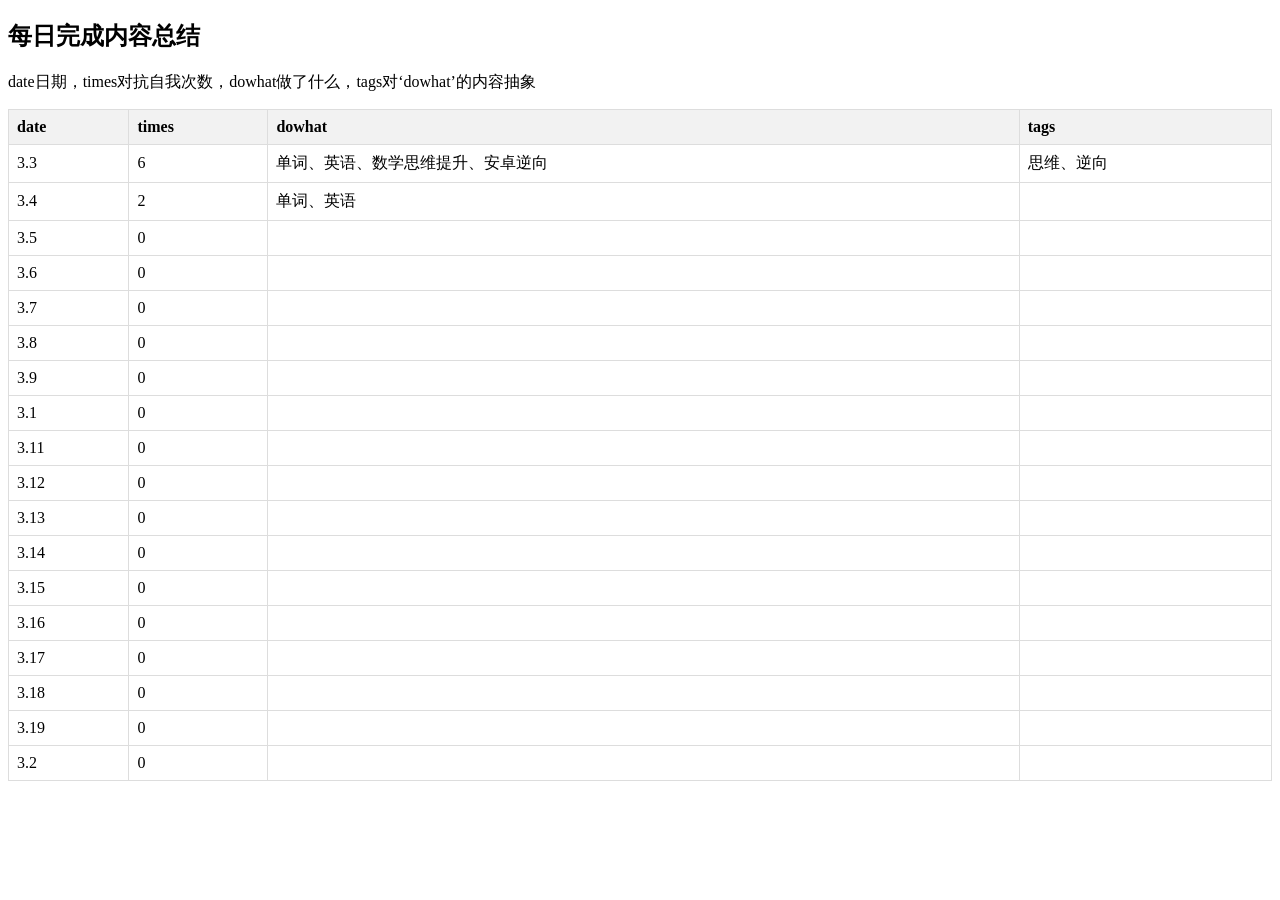
==== index.html @ 72d4c5e9 "Add files via upload" ====
<!DOCTYPE html>
<html>
<head>
    <title>个人计划表</title>
    <style>
        table { border-collapse: collapse; width: 100%; }
        th, td { border: 1px solid #ddd; padding: 8px; text-align: left; }
        th { background-color: #f2f2f2; }
    </style>
</head>
<body>
    <h2>每日完成内容总结</h2>
    <p>date日期，times对抗自我次数，dowhat做了什么，tags对‘dowhat’的内容抽象</p>
    <!-- 表格将显示在这里 -->
    <div id="table-container"></div>

    <script>
        // 1. 静态定义表格数据（数组）
        const tableData = [
            { date: 3.3, times: 6, dowhat: '单词、英语、数学思维提升、安卓逆向', tags: '思维、逆向' },
            { date: 3.4, times: 2, dowhat: '单词、英语', tags: '' },
            { date: 3.5, times: 0, dowhat: '', tags: '' },
            { date: 3.6, times: 0, dowhat: '', tags: '' },
            { date: 3.7, times: 0, dowhat: '', tags: '' },
            { date: 3.8, times: 0, dowhat: '', tags: '' },
            { date: 3.9, times: 0, dowhat: '', tags: '' },
            { date: 3.10, times: 0, dowhat: '', tags: '' },
            { date: 3.11, times: 0, dowhat: '', tags: '' },
            { date: 3.12, times: 0, dowhat: '', tags: '' },
            { date: 3.13, times: 0, dowhat: '', tags: '' },
            { date: 3.14, times: 0, dowhat: '', tags: '' },
            { date: 3.15, times: 0, dowhat: '', tags: '' },
            { date: 3.16, times: 0, dowhat: '', tags: '' },
            { date: 3.17, times: 0, dowhat: '', tags: '' },
            { date: 3.18, times: 0, dowhat: '', tags: '' },
            { date: 3.19, times: 0, dowhat: '', tags: '' },
            { date: 3.20, times: 0, dowhat: '', tags: '' },
        ];

        // 2. 生成表格的函数
        function renderTable(data) {
            // 如果数据为空，返回空
            if (!data || data.length === 0) return '<p>暂无数据</p>';

            // 获取所有列名（假设每个对象键相同，取第一个对象的键作为表头）
            const columns = Object.keys(data[0]);

            // 开始构建表格HTML
            let html = '<table>\n';

            // 添加表头
            html += '  <thead>\n    <tr>\n';
            columns.forEach(col => {
                html += `      <th>${col}</th>\n`;
            });
            html += '    </tr>\n  </thead>\n';

            // 添加表体
            html += '  <tbody>\n';
            data.forEach(row => {
                html += '    <tr>\n';
                columns.forEach(col => {
                    html += `      <td>${row[col]}</td>\n`;
                });
                html += '    </tr>\n';
            });
            html += '  </tbody>\n';
            html += '</table>';

            return html;
        }

        // 3. 将生成的表格插入到页面
        document.getElementById('table-container').innerHTML = renderTable(tableData);
    </script>
</body>
</html>
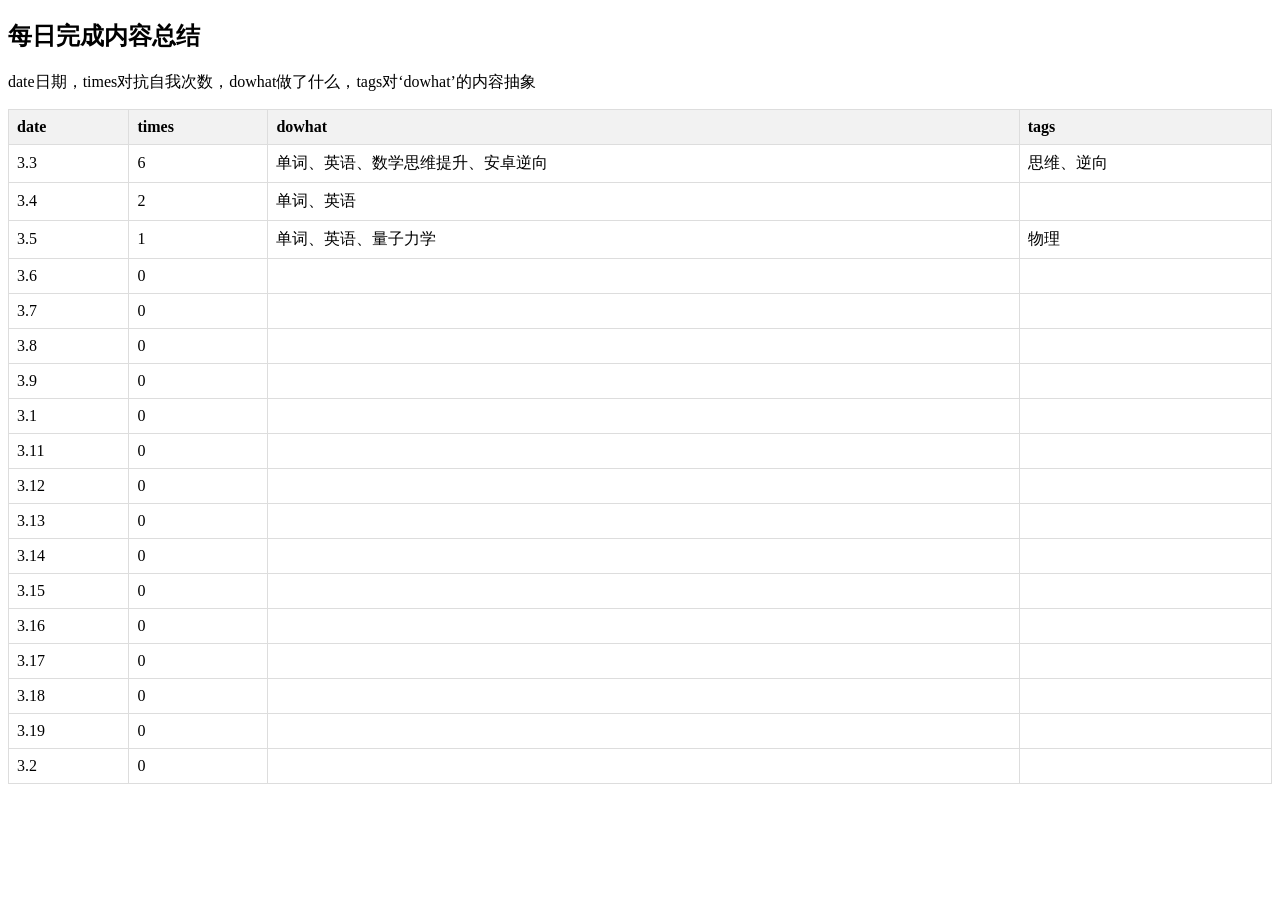
==== commit 1f0cc9f1: "Add files via upload" ====
--- a/index.html
+++ b/index.html
@@ -19,7 +19,7 @@
         const tableData = [
             { date: 3.3, times: 6, dowhat: '单词、英语、数学思维提升、安卓逆向', tags: '思维、逆向' },
             { date: 3.4, times: 2, dowhat: '单词、英语', tags: '' },
-            { date: 3.5, times: 0, dowhat: '', tags: '' },
+            { date: 3.5, times: 1, dowhat: '单词、英语、量子力学', tags: '物理' },
             { date: 3.6, times: 0, dowhat: '', tags: '' },
             { date: 3.7, times: 0, dowhat: '', tags: '' },
             { date: 3.8, times: 0, dowhat: '', tags: '' },
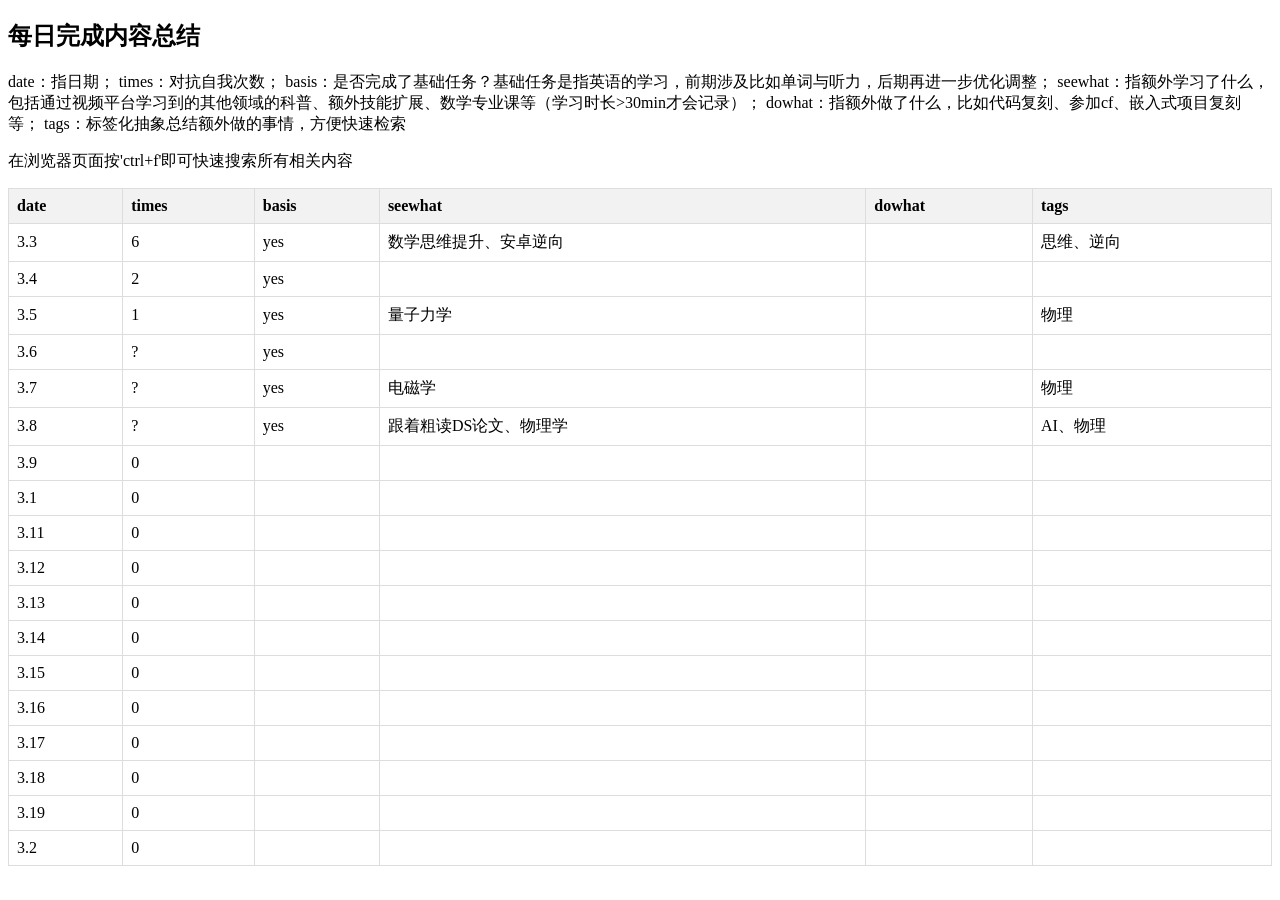
==== commit 5e34c4e7: "Add files via upload" ====
--- a/index.html
+++ b/index.html
@@ -10,31 +10,37 @@
 </head>
 <body>
     <h2>每日完成内容总结</h2>
-    <p>date日期，times对抗自我次数，dowhat做了什么，tags对‘dowhat’的内容抽象</p>
+    <p> date：指日期；
+        times：对抗自我次数；
+        basis：是否完成了基础任务？基础任务是指英语的学习，前期涉及比如单词与听力，后期再进一步优化调整；
+        seewhat：指额外学习了什么，包括通过视频平台学习到的其他领域的科普、额外技能扩展、数学专业课等（学习时长>30min才会记录）；
+        dowhat：指额外做了什么，比如代码复刻、参加cf、嵌入式项目复刻等；
+        tags：标签化抽象总结额外做的事情，方便快速检索</p>
+    <p>在浏览器页面按'ctrl+f'即可快速搜索所有相关内容</p>
     <!-- 表格将显示在这里 -->
     <div id="table-container"></div>
 
     <script>
         // 1. 静态定义表格数据（数组）
         const tableData = [
-            { date: 3.3, times: 6, dowhat: '单词、英语、数学思维提升、安卓逆向', tags: '思维、逆向' },
-            { date: 3.4, times: 2, dowhat: '单词、英语', tags: '' },
-            { date: 3.5, times: 1, dowhat: '单词、英语、量子力学', tags: '物理' },
-            { date: 3.6, times: 0, dowhat: '', tags: '' },
-            { date: 3.7, times: 0, dowhat: '', tags: '' },
-            { date: 3.8, times: 0, dowhat: '', tags: '' },
-            { date: 3.9, times: 0, dowhat: '', tags: '' },
-            { date: 3.10, times: 0, dowhat: '', tags: '' },
-            { date: 3.11, times: 0, dowhat: '', tags: '' },
-            { date: 3.12, times: 0, dowhat: '', tags: '' },
-            { date: 3.13, times: 0, dowhat: '', tags: '' },
-            { date: 3.14, times: 0, dowhat: '', tags: '' },
-            { date: 3.15, times: 0, dowhat: '', tags: '' },
-            { date: 3.16, times: 0, dowhat: '', tags: '' },
-            { date: 3.17, times: 0, dowhat: '', tags: '' },
-            { date: 3.18, times: 0, dowhat: '', tags: '' },
-            { date: 3.19, times: 0, dowhat: '', tags: '' },
-            { date: 3.20, times: 0, dowhat: '', tags: '' },
+            { date: 3.3, times: 6, basis: 'yes', seewhat: '数学思维提升、安卓逆向', dowhat: '', tags: '思维、逆向' },
+            { date: 3.4, times: 2, basis: 'yes', seewhat: '', dowhat: '', tags: '' },
+            { date: 3.5, times: 1, basis: 'yes', seewhat: '量子力学', dowhat: '', tags: '物理' },
+            { date: 3.6, times: '?', basis: 'yes', seewhat: '', dowhat: '', tags: '' },
+            { date: 3.7, times: '?', basis: 'yes', seewhat: '电磁学', dowhat: '', tags: '物理' },
+            { date: 3.8, times: '?', basis: 'yes',  seewhat: '跟着粗读DS论文、物理学', dowhat: '', tags: 'AI、物理' },
+            { date: 3.9, times: 0, basis: '', seewhat: '', dowhat: '', tags: '' },
+            { date: 3.10, times: 0, basis: '', seewhat: '', dowhat: '', tags: '' },
+            { date: 3.11, times: 0, basis: '', seewhat: '', dowhat: '', tags: '' },
+            { date: 3.12, times: 0, basis: '', seewhat: '', dowhat: '', tags: '' },
+            { date: 3.13, times: 0, basis: '', seewhat: '', dowhat: '', tags: '' },
+            { date: 3.14, times: 0, basis: '', seewhat: '', dowhat: '', tags: '' },
+            { date: 3.15, times: 0, basis: '', seewhat: '', dowhat: '', tags: '' },
+            { date: 3.16, times: 0, basis: '', seewhat: '', dowhat: '', tags: '' },
+            { date: 3.17, times: 0, basis: '', seewhat: '', dowhat: '', tags: '' },
+            { date: 3.18, times: 0, basis: '', seewhat: '', dowhat: '', tags: '' },
+            { date: 3.19, times: 0, basis: '', seewhat: '', dowhat: '', tags: '' },
+            { date: 3.20, times: 0, basis: '', seewhat: '', dowhat: '', tags: '' },
         ];
 
         // 2. 生成表格的函数
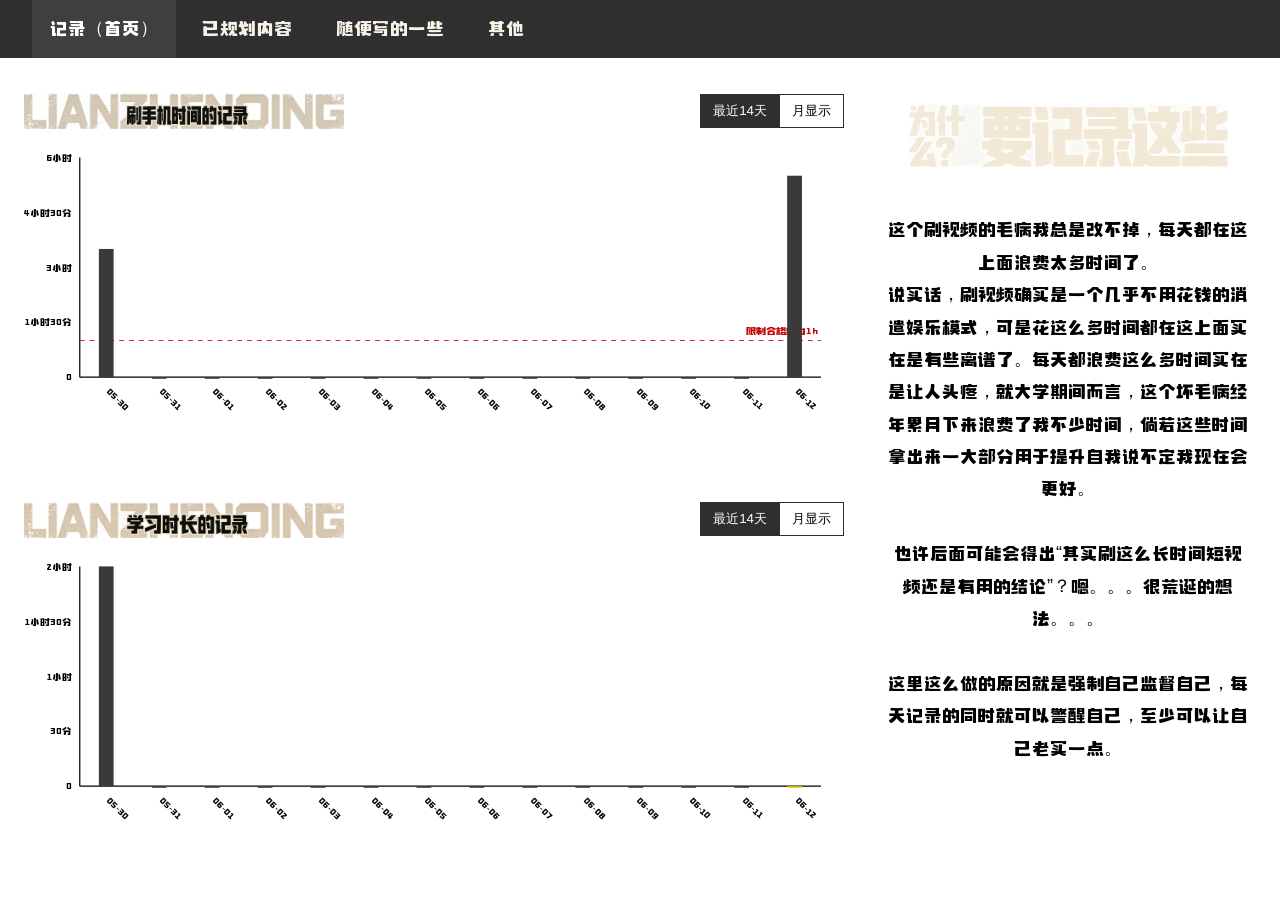
==== commit 98d2cf47: "Add files via upload" ====
--- a/index.html
+++ b/index.html
@@ -1,83 +1,64 @@
-<!DOCTYPE html>
-<html>
-<head>
-    <title>个人计划表</title>
-    <style>
-        table { border-collapse: collapse; width: 100%; }
-        th, td { border: 1px solid #ddd; padding: 8px; text-align: left; }
-        th { background-color: #f2f2f2; }
-    </style>
-</head>
-<body>
-    <h2>每日完成内容总结</h2>
-    <p> date：指日期；
-        times：对抗自我次数；
-        basis：是否完成了基础任务？基础任务是指英语的学习，前期涉及比如单词与听力，后期再进一步优化调整；
-        seewhat：指额外学习了什么，包括通过视频平台学习到的其他领域的科普、额外技能扩展、数学专业课等（学习时长>30min才会记录）；
-        dowhat：指额外做了什么，比如代码复刻、参加cf、嵌入式项目复刻等；
-        tags：标签化抽象总结额外做的事情，方便快速检索</p>
-    <p>在浏览器页面按'ctrl+f'即可快速搜索所有相关内容</p>
-    <!-- 表格将显示在这里 -->
-    <div id="table-container"></div>
+﻿<!doctype html>
+<html lang="zh-CN">
+<head>
+  <meta charset="UTF-8" />
+  <meta name="viewport" content="width=device-width, initial-scale=1.0" />
+  <title></title>
+  <link rel="stylesheet" href="./styles/app.css" />
+</head>
+<body data-page="home">
+  <div class="app-shell">
+    <header class="site-nav">
+      <nav class="sidebar-nav" data-role="sidebar-nav"></nav>
+    </header>
+
+    <main class="content">
+      <div class="home-layout">
+        <div class="chart-column">
+          <section class="chart-card" data-mode-target="phone">
+            <header class="chart-head">
+              <div>
+                <img class="chart-title-image" src="./picture/刷手机时间的记录.png" alt="" data-role="phone-title-image" />
+              </div>
+              <div class="chart-controls">
+                <select class="month-select" data-role="phone-month" hidden></select>
+                <div class="mode-switch">
+                  <button type="button" class="mode-button is-active" data-mode="recent"></button>
+                  <button type="button" class="mode-button" data-mode="month"></button>
+                </div>
+              </div>
+            </header>
+            <div class="chart-panel" data-role="phone-chart"></div>
+          </section>
+
+          <section class="chart-card" data-mode-target="learning">
+            <header class="chart-head">
+              <div>
+                <img class="chart-title-image" src="./picture/学习时长的记录.png" alt="" data-role="learning-title-image" />
+              </div>
+              <div class="chart-controls">
+                <select class="month-select" data-role="learning-month" hidden></select>
+                <div class="mode-switch">
+                  <button type="button" class="mode-button is-active" data-mode="recent"></button>
+                  <button type="button" class="mode-button" data-mode="month"></button>
+                </div>
+              </div>
+            </header>
+            <div class="chart-panel" data-role="learning-chart"></div>
+          </section>
+        </div>
+
+        <aside class="reason-panel">
+          <img class="reason-image" src="./picture/为什么要记录这些.png" alt="" data-role="reason-image" />
+          <p data-role="reason-copy"></p>
+        </aside>
+      </div>
+    </main>
+  </div>
 
-    <script>
-        // 1. 静态定义表格数据（数组）
-        const tableData = [
-            { date: 3.3, times: 6, basis: 'yes', seewhat: '数学思维提升、安卓逆向', dowhat: '', tags: '思维、逆向' },
-            { date: 3.4, times: 2, basis: 'yes', seewhat: '', dowhat: '', tags: '' },
-            { date: 3.5, times: 1, basis: 'yes', seewhat: '量子力学', dowhat: '', tags: '物理' },
-            { date: 3.6, times: '?', basis: 'yes', seewhat: '', dowhat: '', tags: '' },
-            { date: 3.7, times: '?', basis: 'yes', seewhat: '电磁学', dowhat: '', tags: '物理' },
-            { date: 3.8, times: '?', basis: 'yes',  seewhat: '跟着粗读DS论文、物理学', dowhat: '', tags: 'AI、物理' },
-            { date: 3.9, times: 0, basis: '', seewhat: '', dowhat: '', tags: '' },
-            { date: 3.10, times: 0, basis: '', seewhat: '', dowhat: '', tags: '' },
-            { date: 3.11, times: 0, basis: '', seewhat: '', dowhat: '', tags: '' },
-            { date: 3.12, times: 0, basis: '', seewhat: '', dowhat: '', tags: '' },
-            { date: 3.13, times: 0, basis: '', seewhat: '', dowhat: '', tags: '' },
-            { date: 3.14, times: 0, basis: '', seewhat: '', dowhat: '', tags: '' },
-            { date: 3.15, times: 0, basis: '', seewhat: '', dowhat: '', tags: '' },
-            { date: 3.16, times: 0, basis: '', seewhat: '', dowhat: '', tags: '' },
-            { date: 3.17, times: 0, basis: '', seewhat: '', dowhat: '', tags: '' },
-            { date: 3.18, times: 0, basis: '', seewhat: '', dowhat: '', tags: '' },
-            { date: 3.19, times: 0, basis: '', seewhat: '', dowhat: '', tags: '' },
-            { date: 3.20, times: 0, basis: '', seewhat: '', dowhat: '', tags: '' },
-        ];
+  <script src="./scripts/strings.js"></script>
+  <script src="./app.js"></script>
+</body>
+</html>
 
-        // 2. 生成表格的函数
-        function renderTable(data) {
-            // 如果数据为空，返回空
-            if (!data || data.length === 0) return '<p>暂无数据</p>';
 
-            // 获取所有列名（假设每个对象键相同，取第一个对象的键作为表头）
-            const columns = Object.keys(data[0]);
-
-            // 开始构建表格HTML
-            let html = '<table>\n';
-
-            // 添加表头
-            html += '  <thead>\n    <tr>\n';
-            columns.forEach(col => {
-                html += `      <th>${col}</th>\n`;
-            });
-            html += '    </tr>\n  </thead>\n';
-
-            // 添加表体
-            html += '  <tbody>\n';
-            data.forEach(row => {
-                html += '    <tr>\n';
-                columns.forEach(col => {
-                    html += `      <td>${row[col]}</td>\n`;
-                });
-                html += '    </tr>\n';
-            });
-            html += '  </tbody>\n';
-            html += '</table>';
-
-            return html;
-        }
-
-        // 3. 将生成的表格插入到页面
-        document.getElementById('table-container').innerHTML = renderTable(tableData);
-    </script>
-</body>
-</html>
--- a/styles/app.css
+++ b/styles/app.css
@@ -0,0 +1,507 @@
+@font-face {
+  font-family: 'Mianfeiziti';
+  src: url('../fonts/MIANFEIZITI.ttf') format('truetype');
+  font-display: swap;
+}
+
+@font-face {
+  font-family: 'Fzltyjt';
+  src: url('../fonts/FZLTYJT.ttf') format('truetype');
+  font-display: swap;
+}
+
+:root {
+  color-scheme: light;
+  --page-bg: #ffffff;
+  --nav-bg: #2f2f2f;
+  --stripe-brown: rgba(176, 139, 82, 0.24);
+  --nav-text: #f7f2e8;
+  --nav-active: #ffffff;
+  --text-main: #000000;
+  --text-deep-gray: #3a3a3a;
+  --text-light-gray: #a7a7a7;
+  --text-mid-gray: #8a8a8a;
+  --status-green: #2f9a45;
+  --status-deep-green: #17632b;
+  --bar: #3a3a3a;
+  --bar-note: #f2c400;
+  --axis: #000000;
+  --control-border: #2f2f2f;
+  font-family: 'Mianfeiziti', 'Microsoft YaHei', sans-serif;
+}
+
+* {
+  box-sizing: border-box;
+}
+
+html,
+body {
+  margin: 0;
+  min-height: 100%;
+}
+
+body {
+  min-height: 100vh;
+  color: var(--text-main);
+  background: var(--page-bg);
+}
+
+.app-shell {
+  position: relative;
+  min-height: 100vh;
+}
+
+body[data-page='schedule'] .app-shell::before,
+body[data-page='feelfree'] .app-shell::before,
+body[data-page='article'] .app-shell::before {
+  content: '';
+  position: absolute;
+  z-index: 0;
+  top: 58px;
+  left: 0;
+  width: 100%;
+  height: 80px;
+  pointer-events: none;
+  background: repeating-linear-gradient(
+    -25deg,
+    var(--stripe-brown) 0 10px,
+    transparent 10px 22px
+  );
+}
+
+.site-nav {
+  position: relative;
+  z-index: 2;
+  width: 100%;
+  min-height: 58px;
+  display: flex;
+  align-items: center;
+  padding: 0 32px;
+  background: var(--nav-bg);
+}
+
+.sidebar-nav {
+  display: flex;
+  align-items: center;
+  gap: 8px;
+  font-family: 'Mianfeiziti', 'Microsoft YaHei', sans-serif;
+}
+
+.sidebar-link {
+  display: inline-flex;
+  align-items: center;
+  min-height: 58px;
+  padding: 0 18px;
+  color: var(--nav-text);
+  text-decoration: none;
+  font-size: 18px;
+  line-height: 1;
+  white-space: nowrap;
+}
+
+.sidebar-link:hover,
+.sidebar-link.is-active {
+  color: var(--nav-active);
+  background: rgba(255, 255, 255, 0.08);
+}
+
+.content {
+  position: relative;
+  z-index: 1;
+  width: min(1280px, calc(100% - 48px));
+  margin: 0 auto;
+  padding: 34px 0 48px;
+}
+
+.home-layout {
+  display: grid;
+  grid-template-columns: minmax(0, 820px) minmax(220px, 360px);
+  gap: 44px;
+  align-items: start;
+}
+
+.chart-column {
+  display: grid;
+  gap: 48px;
+}
+
+.chart-card {
+  padding: 0;
+}
+
+.chart-head {
+  display: flex;
+  align-items: center;
+  justify-content: space-between;
+  gap: 20px;
+  margin-bottom: 12px;
+}
+
+.chart-title-image {
+  display: block;
+  width: auto;
+  max-width: min(320px, 70vw);
+  max-height: 58px;
+}
+
+.chart-controls {
+  display: flex;
+  align-items: center;
+  justify-content: flex-end;
+  gap: 10px;
+  flex-wrap: wrap;
+}
+
+.month-select {
+  height: 32px;
+  min-width: 126px;
+  padding: 0 8px;
+  border: 1px solid var(--control-border);
+  border-radius: 0;
+  color: var(--text-main);
+  background: transparent;
+  outline: none;
+}
+
+.mode-switch {
+  display: inline-flex;
+  border: 1px solid var(--control-border);
+}
+
+.mode-button {
+  height: 32px;
+  padding: 0 12px;
+  border: 0;
+  border-right: 1px solid var(--control-border);
+  color: var(--text-main);
+  background: transparent;
+  cursor: pointer;
+}
+
+.mode-button:last-child {
+  border-right: 0;
+}
+
+.mode-button.is-active {
+  color: #ffffff;
+  background: var(--nav-bg);
+}
+
+.chart-panel {
+  overflow-x: auto;
+}
+
+.chart-body {
+  min-width: 720px;
+}
+
+.empty-state {
+  min-height: 220px;
+  display: grid;
+  place-items: center;
+  color: var(--text-main);
+}
+
+.chart-panel svg {
+  width: 100%;
+  height: auto;
+  display: block;
+}
+
+.axis-line {
+  stroke: var(--axis);
+  stroke-width: 1.5;
+}
+
+.axis-label,
+.tick-label {
+  fill: var(--axis);
+  font-size: 12px;
+}
+
+.limit-line {
+  stroke: #c40000;
+  stroke-width: 1;
+  stroke-dasharray: 6 6;
+}
+
+.limit-label {
+  fill: #c40000;
+  font-size: 13px;
+}
+
+.bar {
+  fill: var(--bar);
+  cursor: pointer;
+}
+
+.bar--note {
+  fill: var(--bar-note);
+}
+
+.reason-panel {
+  position: sticky;
+  top: 82px;
+  display: grid;
+  gap: 14px;
+  justify-items: center;
+  padding-top: 12px;
+}
+
+.reason-image {
+  display: block;
+  width: min(100%, 320px);
+  height: auto;
+}
+
+.reason-panel p {
+  margin: 0;
+  color: var(--text-main);
+  font-size: 18px;
+  line-height: 1.8;
+  text-align: center;
+  white-space: pre-line;
+}
+
+.fz-font {
+  font-family: 'Fzltyjt', 'Microsoft YaHei', sans-serif;
+}
+
+.page-corner-image {
+  display: block;
+  width: min(260px, 34vw);
+  height: auto;
+  margin: 0 0 22px auto;
+}
+
+.entry-list {
+  width: min(860px, 100%);
+  margin: 0 auto;
+  display: grid;
+  gap: 26px;
+}
+
+.entry-item {
+  border-left: 8px solid var(--text-deep-gray);
+}
+
+.schedule-item {
+  display: grid;
+  grid-template-columns: minmax(0, 1fr) minmax(180px, 260px);
+  gap: 30px;
+  padding: 10px 0 12px 24px;
+}
+
+.schedule-name {
+  color: var(--text-deep-gray);
+  font-size: 34px;
+  line-height: 1.15;
+}
+
+.schedule-status {
+  margin-top: 6px;
+  font-size: 15px;
+  line-height: 1.4;
+}
+
+.status--todo {
+  color: var(--text-mid-gray);
+}
+
+.status--progress {
+  color: var(--status-green);
+}
+
+.status--done {
+  color: var(--status-deep-green);
+}
+
+.schedule-progress {
+  display: grid;
+  grid-template-columns: auto minmax(0, 1fr);
+  gap: 14px;
+  margin-top: 24px;
+}
+
+.progress-label {
+  color: var(--text-deep-gray);
+  font-size: 20px;
+  line-height: 1.5;
+}
+
+.progress-beads {
+  position: relative;
+  display: grid;
+  gap: 18px;
+  padding-left: 22px;
+}
+
+.progress-beads::before {
+  content: '';
+  position: absolute;
+  top: 12px;
+  bottom: 12px;
+  left: 5px;
+  width: 2px;
+  background: var(--text-deep-gray);
+}
+
+.progress-item {
+  position: relative;
+}
+
+.progress-item::before {
+  content: '';
+  position: absolute;
+  top: 7px;
+  left: -22px;
+  width: 12px;
+  height: 12px;
+  border-radius: 50%;
+  background: var(--text-deep-gray);
+}
+
+.progress-date,
+.progress-content,
+.schedule-remark {
+  color: var(--text-deep-gray);
+  font-size: 16px;
+  line-height: 1.8;
+}
+
+.schedule-remark {
+  align-self: center;
+}
+
+.essay-item {
+  position: relative;
+  display: grid;
+  min-height: 116px;
+  padding: 12px 0 10px 24px;
+  color: inherit;
+  background: var(--page-bg);
+  text-decoration: none;
+  transition: transform 120ms cubic-bezier(0.2, 0, 0.2, 1);
+  will-change: transform;
+}
+
+.essay-hover-frame {
+  background: var(--text-deep-gray);
+}
+
+.essay-hover-frame:hover .essay-item {
+  transform: translateX(28px);
+  transition-duration: 320ms;
+  transition-timing-function: cubic-bezier(0.16, 1, 0.3, 1);
+}
+
+.essay-title {
+  color: var(--text-deep-gray);
+  font-size: 42px;
+  line-height: 1.18;
+}
+
+.essay-date {
+  justify-self: end;
+  align-self: end;
+  color: var(--text-light-gray);
+  font-size: 16px;
+}
+
+.article-detail {
+  width: min(780px, 100%);
+  margin: 0 auto;
+  text-align: center;
+}
+
+.article-title {
+  position: relative;
+  isolation: isolate;
+  display: inline-block;
+  margin: 0;
+  padding: 28px 72px;
+  color: var(--text-deep-gray);
+  font-size: 48px;
+  font-weight: 400;
+  line-height: 1.2;
+}
+
+.article-title::before {
+  content: '';
+  position: absolute;
+  z-index: -1;
+  inset: 0;
+  background: url('../picture/标题背景.png') center / contain no-repeat;
+}
+
+.article-date {
+  margin-top: 8px;
+  color: var(--text-light-gray);
+  font-size: 15px;
+  line-height: 1.6;
+}
+
+.article-body {
+  margin-top: 34px;
+  color: var(--text-deep-gray);
+  font-size: 18px;
+  line-height: 2;
+  text-align: left;
+  white-space: pre-wrap;
+}
+
+@media (max-width: 760px) {
+  .site-nav {
+    padding: 0 14px;
+    overflow-x: auto;
+  }
+
+  .sidebar-link {
+    padding: 0 12px;
+    font-size: 16px;
+  }
+
+  .content {
+    width: calc(100% - 28px);
+    padding-top: 24px;
+  }
+
+  .home-layout {
+    grid-template-columns: 1fr;
+    gap: 34px;
+  }
+
+  .chart-column {
+    gap: 36px;
+  }
+
+  .chart-head {
+    align-items: flex-start;
+    flex-direction: column;
+  }
+
+  .reason-panel {
+    position: static;
+  }
+
+  .page-corner-image {
+    width: min(220px, 58vw);
+  }
+
+  .schedule-item {
+    grid-template-columns: 1fr;
+    gap: 18px;
+  }
+
+  .schedule-name {
+    font-size: 28px;
+  }
+
+  .essay-title {
+    font-size: 32px;
+  }
+
+  .article-title {
+    font-size: 36px;
+  }
+}
